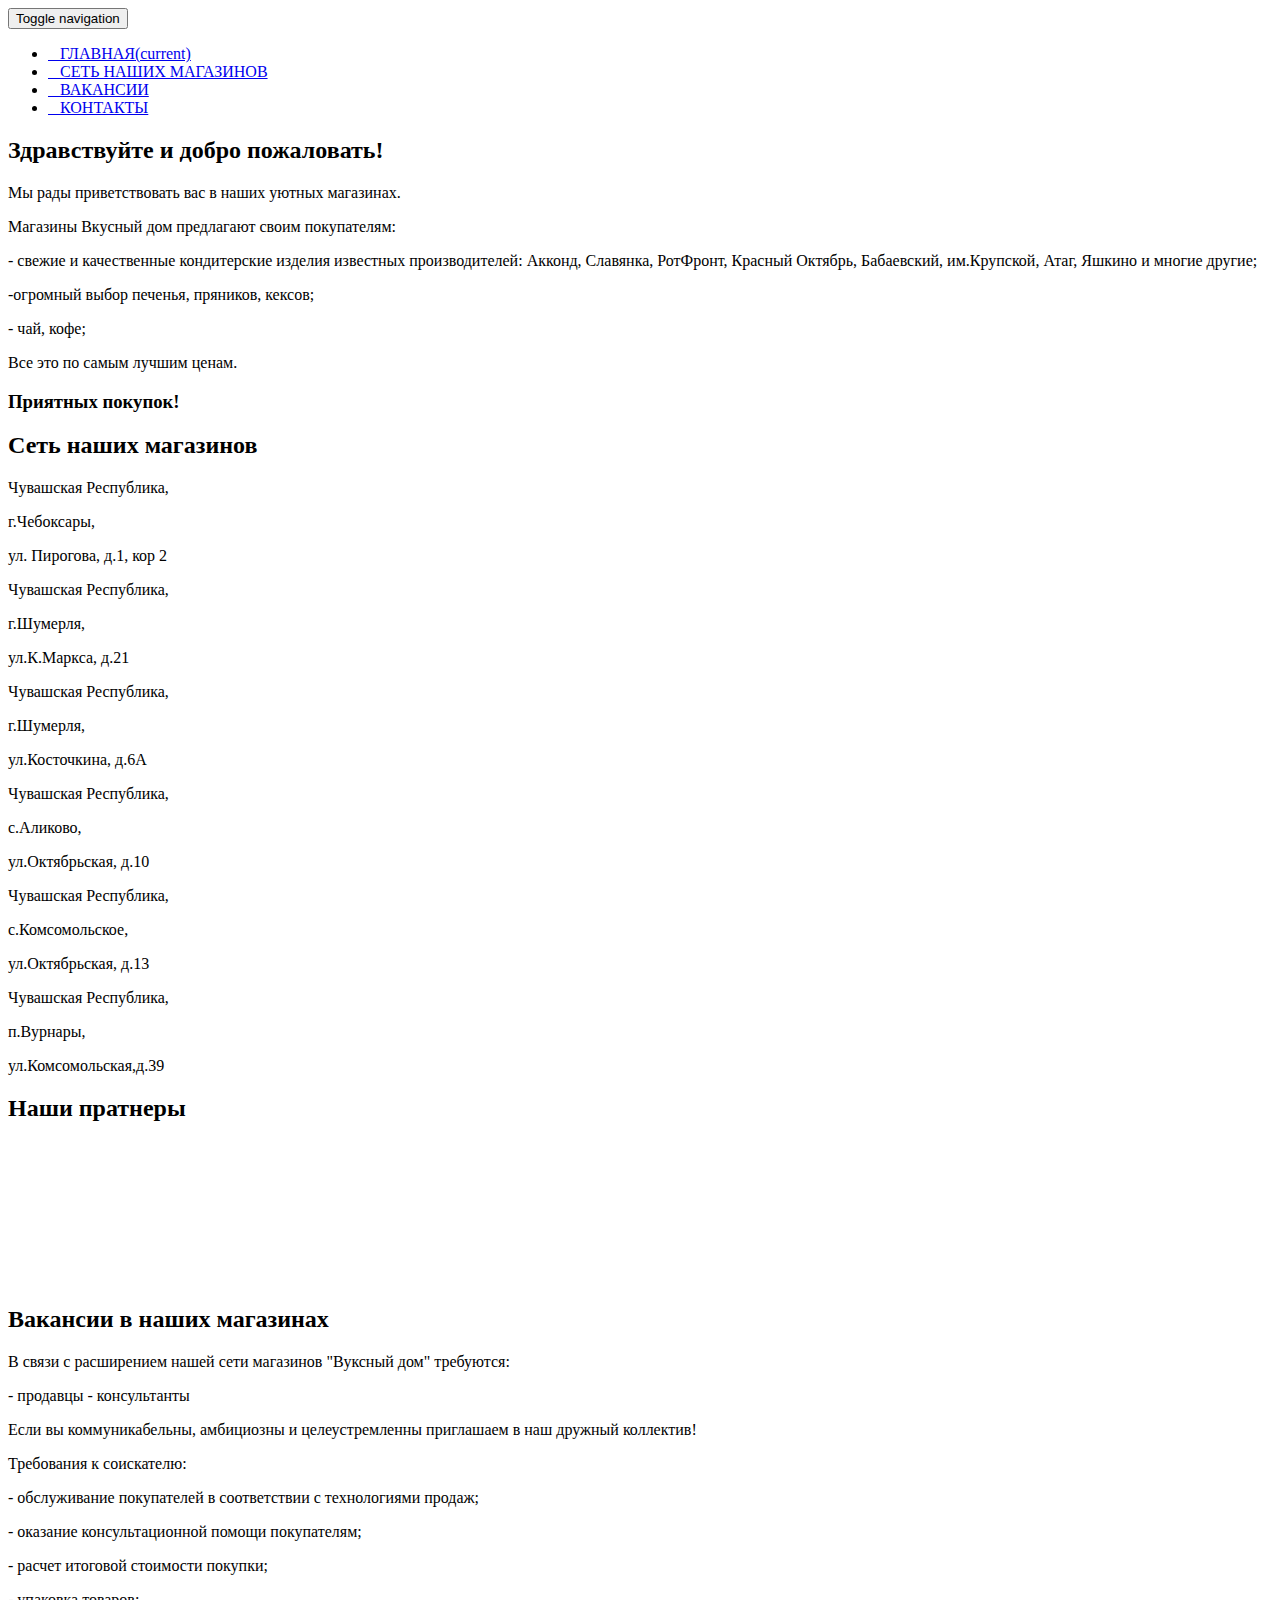
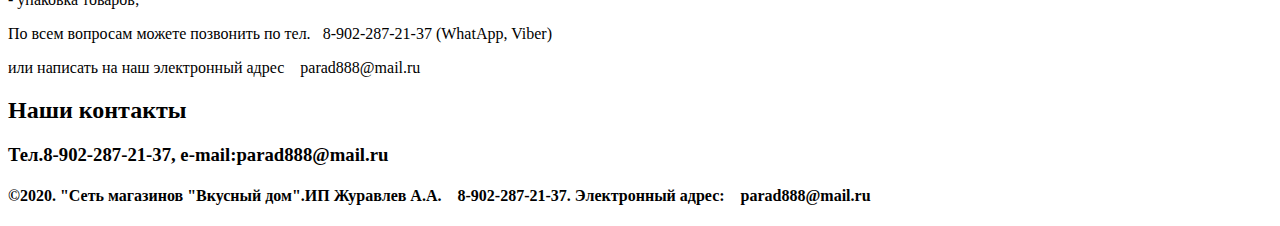
==== index.html @ d44b15dd "Add files via upload" ====
<!DOCTYPE html>
<html lang="en">
<head>
	<meta charset="UTF-8">
	<title>Вкусный дом</title>
     <link rel="shortcut icon" href="img/icon.png" type="image/png">


	<link rel="stylesheet" href="css/norma.css">
	<link rel="stylesheet" href="css/stylename.css">
	<link rel="stylesheet" href="css/vegas.min.css">
	<link rel="stylesheet" href="css/bootstrap.min.css">
	<link rel="stylesheet" href="css/bootstrap-theme.min.css">
	<link rel="stylesheet" href="css/st.css">
	<meta name="viewport" content="width=device-width, initial-scale=1.0">
</head>
<body>

    <nav class="navbar navbar-default " id="start1">
  <div class="container-fluid navbar-color">
    
    <div class="navbar-header">
      <button type="button" class="navbar-toggle collapsed" data-toggle="collapse" data-target="#bs-example-navbar-collapse-1" aria-expanded="false">
        <span class="sr-only">Toggle navigation</span>
        <span class="icon-bar"></span>
        <span class="icon-bar"></span>
        <span class="icon-bar"></span>
      </button>
    
    </div>
   
    <div class="collapse navbar-collapse" id="bs-example-navbar-collapse-1">
    	 
           <ul class="nav navbar-nav nav-center">
             <li><a id="fix-color" href="#start1"><span class="glyphicon glyphicon-home" aria-hidden="true"></span>&nbsp;&nbsp;&nbsp;ГЛАВНАЯ<span class="sr-only">(current)</span></a></li>
             <li><a id="fix-color"href="#net2"><span class="glyphicon glyphicon-sort-by-attributes" aria-hidden="true"></span>&nbsp;&nbsp;&nbsp;СЕТЬ НАШИХ МАГАЗИНОВ</a></li>
             <li><a id="fix-color" href="#hand2"><span class="glyphicon glyphicon-folder-open" aria-hidden="true"></span>&nbsp;&nbsp;&nbsp;ВАКАНСИИ</a></li>
             <li><a id="fix-color" href="#map4"><span class="glyphicon glyphicon-send" aria-hidden="true"></span>&nbsp;&nbsp;&nbsp;КОНТАКТЫ</a></li>
          

          </ul>
  
    </div><!-- /.navbar-collapse -->  
  </div><!-- /.container-fluid -->  
</nav>
<div class="main-slider">
	<div class="img-inner">
		
	</div>
</div>

<div class="info">
	<div class="jumbotron">
    <h2>Здравствуйте и добро пожаловать!</h2>
    <div class="info-txt">
      <p>
Мы рады приветствовать вас в наших уютных магазинах.
</p>
<p>
Магазины <span>Вкусный дом</span> предлагают своим покупателям:</p>
<p class="fix-p">
- свежие и качественные кондитерские изделия известных производителей: <span>Акконд, Славянка, РотФронт, Красный Октябрь, Бабаевский, им.Крупской, Атаг, Яшкино</span> и многие другие;</p>
<p class="fix-p">
	<span>
-огромный выбор печенья, пряников, кексов;
</span>
</p>
<p class="fix-p">
	<span>
- чай, кофе;
</span>
</p>
<p>
Все это по самым лучшим ценам.
</p>
<h3 class="fix-txt">

Приятных покупок!

</h3>
 </div> 
</div>
</div>
<div class="net" id="net2">
	<h2>Сеть наших магазинов</h2>
	<div class="net-inner">
		<div class="row">
  <div class="col-md-4">
  	<div class="abr">
  		 <p>Чувашская Республика,</p>
         <p>г.Чебоксары, </p>
         <p>ул. Пирогова, д.1, кор 2 </p>
  	</div>
  </div>
  <div class="col-md-4">
  	<div class="abr">
  		<p>Чувашская Республика,</p>
         <p>г.Шумерля, </p>
         <p>ул.К.Маркса, д.21 </p>
  	</div>
  </div>
  <div class="col-md-4">
  	<div class="abr">
  		<p>Чувашская Республика,</p>
        <p>г.Шумерля, </p>
        <p>ул.Косточкина, д.6А </p>
  	</div>
  </div>
</div>

<div class="row">
  <div class="col-md-4">
  	<div class="abr">
  		<p>Чувашская Республика,</p>
        <p>с.Аликово, </p>
        <p>ул.Октябрьская, д.10 </p>
  	</div>
  </div>
  <div class="col-md-4">
  	<div class="abr">
  		<p>Чувашская Республика,</p>
        <p>c.Комсомольское, </p>
        <p> ул.Октябрьская, д.13 </p>
  	</div>
  </div>
  <div class="col-md-4">
  	<div class="abr">
  		<p>Чувашская Республика,</p>
        <p>п.Вурнары, </p>
        <p> ул.Комсомольская,д.39 </p>
  	</div>
  </div>
</div>
	</div>
	
</div>

<div class="partner">
	<h2>Наши пратнеры</h2>
	<div class="partner-inner">
		<div class="row">
  <div class="col-md-1"></div>
  <div class="col-md-1"></div>
  <div class="col-md-1 col-xs-4 fix-img">
  	<img src="img/800px-Akkond.png" alt="">
  </div>
  <div class="col-md-1 col-xs-4 fix-img">
  	<img src="img/logo-slavyanka-konfi-200x200-1.png" alt="">
  </div>
  <div class="col-md-1 col-xs-4 fix-img">
  	<img src="img/2228.jpg" alt="">
  </div>
  <div class="col-md-1 col-xs-4 fix-img">
  	<img src="img/krokt.png" alt="">
  </div>
  <div class="col-md-1 col-xs-4 fix-img">
  	<img src="img/logotip-babaevskiy.png" alt="">
  </div>
  <div class="col-md-1 col-xs-4 fix-img">
  	<img src="img/329055.jpg" alt="">
  </div>
  <div class="col-md-1 col-xs-4 fix-img">
  	<img src="img/logo.svg" alt="">
  </div>
  <div class="col-md-1 col-xs-4 fix-img">
  	<img src="img/4b839c329f8845f5aeb926e1fb13132d.png" alt="">
  </div>
  <div class="col-md-1"></div>
  <div class="col-md-1"></div>
</div>
	</div>
</div>


<div class="hand" id="hand2">
	<div class="jumbotron">
	<h2>Вакансии в наших магазинах</h2>
	<div class="hand-inner">
		 <p>
                  В связи с расширением нашей сети магазинов <span>"Вуксный дом"</span> требуются:

                </p>
                <p class="fix-p">
                  <span>
                  - продавцы - консультанты
                </span>
                </p>
                <p>Если вы коммуникабельны, амбициозны и целеустремленны приглашаем в наш дружный коллектив!</p>
                <p>
                  Требования к соискателю:
                </p>
               
                <p class="fix-p">  
- обслуживание покупателей в соответствии с технологиями продаж;
</p>
<p class="fix-p">
- оказание консультационной помощи покупателям; 
</p>
<p class="fix-p">
- расчет итоговой стоимости покупки;
</p>
<p class="fix-p">
- упаковка товаров;
</p>

                </p>

                <p class="ot-txt">
                  По всем вопросам можете позвонить по тел.&nbsp;&nbsp;<span class="glyphicon glyphicon-phone" aria-hidden="true"></span>&nbsp;<span>8-902-287-21-37</span> (WhatApp, Viber)
                 </p>
                 <p> 
                   или написать на наш электронный адрес&nbsp;&nbsp;<span class="glyphicon glyphicon-envelope" aria-hidden="true"></span>&nbsp; 
                   <span>parad888@mail.ru</span>
                </p>
                <p>
		
	</div>
	</div>
</div>

<div class="map" id="map4">
	
	<h2>Наши контакты</h2>
	<h3>Тел.8-902-287-21-37, e-mail:parad888@mail.ru</h3>
	<div class="map-inner">
		<script type="text/javascript" charset="utf-8" async src="https://api-maps.yandex.ru/services/constructor/1.0/js/?um=constructor%3A91d2927d6463332c0a18b48e39a8e943d286723589725eb35ec4e89495b55d3d&amp;width=100%25&amp;height=440&amp;lang=ru_RU&amp;scroll=true"></script>
	</div>
    

</div>

<div class="foot">
	<h4>©2020. "Сеть магазинов "Вкусный дом".ИП Журавлев А.А.&nbsp;&nbsp;<span class="glyphicon glyphicon-phone" aria-hidden="true"></span>&nbsp; 8-902-287-21-37. Электронный адрес:&nbsp;&nbsp;<span class="glyphicon glyphicon-envelope" aria-hidden="true"></span>&nbsp; parad888@mail.ru</h4>
	
</div>

<script src="js/jquery-3.4.1.min.js"></script>	
<script src="js/bootstrap.min.js"></script>	
<script src="js/vegas.js"></script>	
<script src="js/main.js"></script>
</body>
</html>
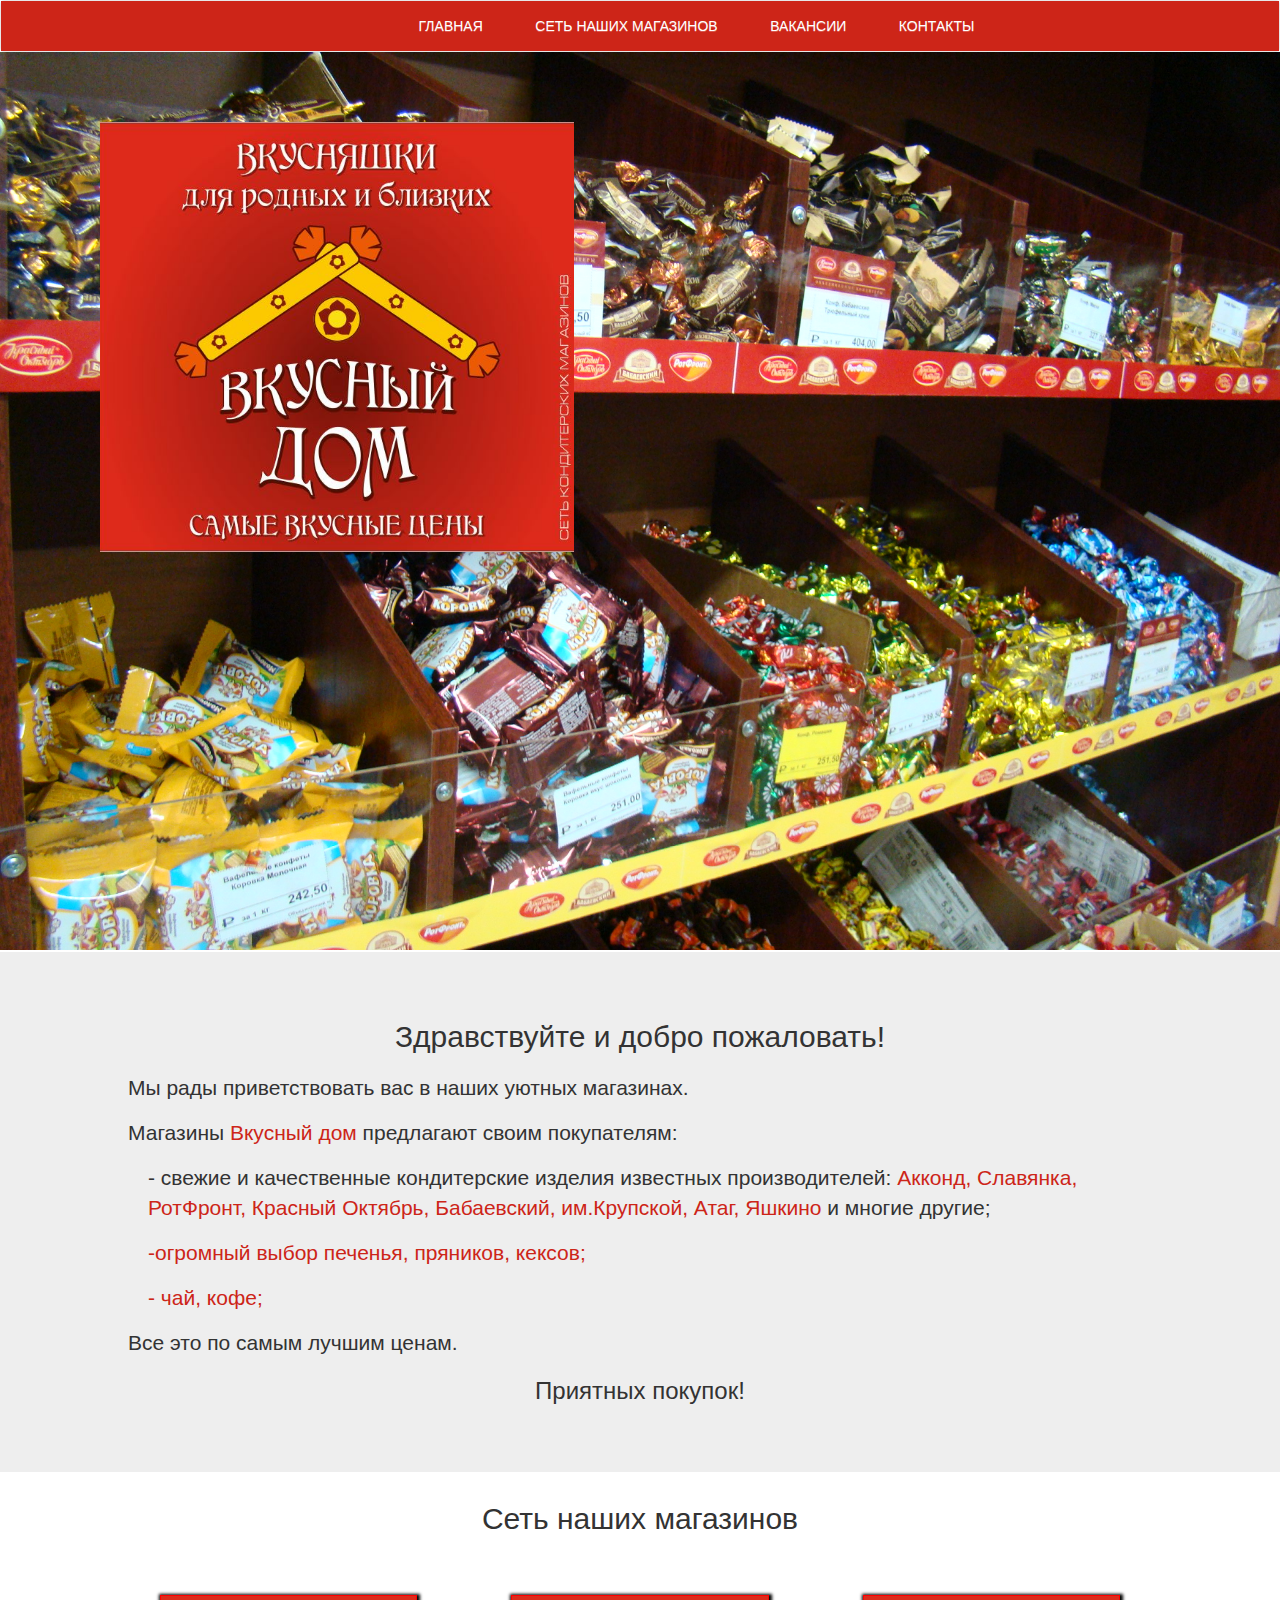
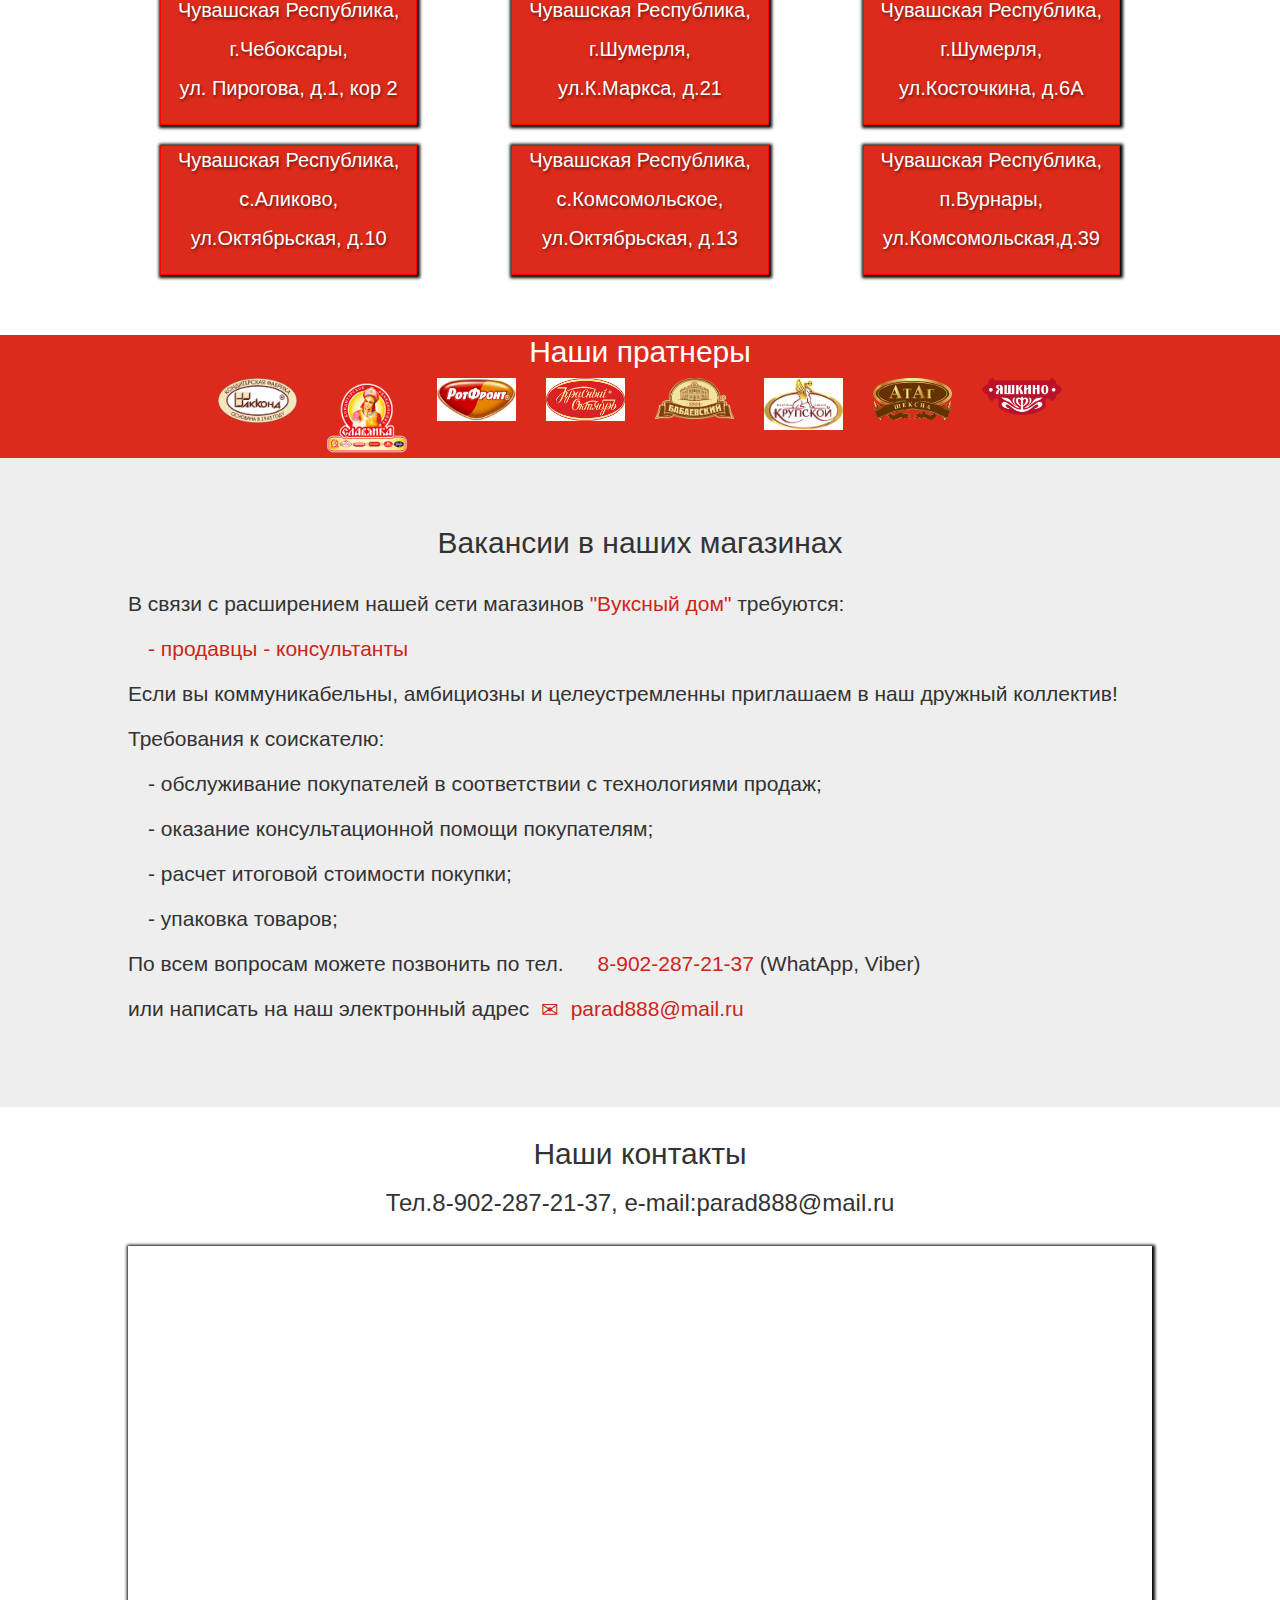
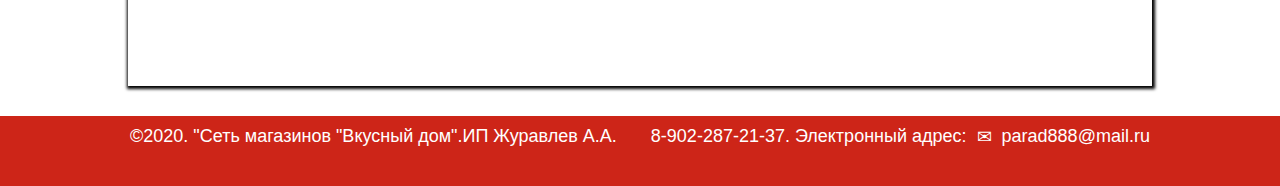
==== commit dbdd8a54: "Update index.html" ====
--- a/index.html
+++ b/index.html
@@ -13,6 +13,7 @@
 	<link rel="stylesheet" href="css/bootstrap-theme.min.css">
 	<link rel="stylesheet" href="css/st.css">
 	<meta name="viewport" content="width=device-width, initial-scale=1.0">
+	<meta name="yandex-verification" content="60847512255c39f0" />
 </head>
 <body>
 
@@ -239,4 +240,4 @@
 <script src="js/vegas.js"></script>	
 <script src="js/main.js"></script>
 </body>
-</html>+</html>
--- a/css/norma.css
+++ b/css/norma.css
@@ -0,0 +1,349 @@
+/*! normalize.css v8.0.1 | MIT License | github.com/necolas/normalize.css */
+
+/* Document
+   ========================================================================== */
+
+/**
+ * 1. Correct the line height in all browsers.
+ * 2. Prevent adjustments of font size after orientation changes in iOS.
+ */
+
+html {
+  line-height: 1.15; /* 1 */
+  -webkit-text-size-adjust: 100%; /* 2 */
+}
+
+/* Sections
+   ========================================================================== */
+
+/**
+ * Remove the margin in all browsers.
+ */
+
+body {
+  margin: 0;
+}
+
+/**
+ * Render the `main` element consistently in IE.
+ */
+
+main {
+  display: block;
+}
+
+/**
+ * Correct the font size and margin on `h1` elements within `section` and
+ * `article` contexts in Chrome, Firefox, and Safari.
+ */
+
+h1 {
+  font-size: 2em;
+  margin: 0.67em 0;
+}
+
+/* Grouping content
+   ========================================================================== */
+
+/**
+ * 1. Add the correct box sizing in Firefox.
+ * 2. Show the overflow in Edge and IE.
+ */
+
+hr {
+  box-sizing: content-box; /* 1 */
+  height: 0; /* 1 */
+  overflow: visible; /* 2 */
+}
+
+/**
+ * 1. Correct the inheritance and scaling of font size in all browsers.
+ * 2. Correct the odd `em` font sizing in all browsers.
+ */
+
+pre {
+  font-family: monospace, monospace; /* 1 */
+  font-size: 1em; /* 2 */
+}
+
+/* Text-level semantics
+   ========================================================================== */
+
+/**
+ * Remove the gray background on active links in IE 10.
+ */
+
+a {
+  background-color: transparent;
+}
+
+/**
+ * 1. Remove the bottom border in Chrome 57-
+ * 2. Add the correct text decoration in Chrome, Edge, IE, Opera, and Safari.
+ */
+
+abbr[title] {
+  border-bottom: none; /* 1 */
+  text-decoration: underline; /* 2 */
+  text-decoration: underline dotted; /* 2 */
+}
+
+/**
+ * Add the correct font weight in Chrome, Edge, and Safari.
+ */
+
+b,
+strong {
+  font-weight: bolder;
+}
+
+/**
+ * 1. Correct the inheritance and scaling of font size in all browsers.
+ * 2. Correct the odd `em` font sizing in all browsers.
+ */
+
+code,
+kbd,
+samp {
+  font-family: monospace, monospace; /* 1 */
+  font-size: 1em; /* 2 */
+}
+
+/**
+ * Add the correct font size in all browsers.
+ */
+
+small {
+  font-size: 80%;
+}
+
+/**
+ * Prevent `sub` and `sup` elements from affecting the line height in
+ * all browsers.
+ */
+
+sub,
+sup {
+  font-size: 75%;
+  line-height: 0;
+  position: relative;
+  vertical-align: baseline;
+}
+
+sub {
+  bottom: -0.25em;
+}
+
+sup {
+  top: -0.5em;
+}
+
+/* Embedded content
+   ========================================================================== */
+
+/**
+ * Remove the border on images inside links in IE 10.
+ */
+
+img {
+  border-style: none;
+}
+
+/* Forms
+   ========================================================================== */
+
+/**
+ * 1. Change the font styles in all browsers.
+ * 2. Remove the margin in Firefox and Safari.
+ */
+
+button,
+input,
+optgroup,
+select,
+textarea {
+  font-family: inherit; /* 1 */
+  font-size: 100%; /* 1 */
+  line-height: 1.15; /* 1 */
+  margin: 0; /* 2 */
+}
+
+/**
+ * Show the overflow in IE.
+ * 1. Show the overflow in Edge.
+ */
+
+button,
+input { /* 1 */
+  overflow: visible;
+}
+
+/**
+ * Remove the inheritance of text transform in Edge, Firefox, and IE.
+ * 1. Remove the inheritance of text transform in Firefox.
+ */
+
+button,
+select { /* 1 */
+  text-transform: none;
+}
+
+/**
+ * Correct the inability to style clickable types in iOS and Safari.
+ */
+
+button,
+[type="button"],
+[type="reset"],
+[type="submit"] {
+  -webkit-appearance: button;
+}
+
+/**
+ * Remove the inner border and padding in Firefox.
+ */
+
+button::-moz-focus-inner,
+[type="button"]::-moz-focus-inner,
+[type="reset"]::-moz-focus-inner,
+[type="submit"]::-moz-focus-inner {
+  border-style: none;
+  padding: 0;
+}
+
+/**
+ * Restore the focus styles unset by the previous rule.
+ */
+
+button:-moz-focusring,
+[type="button"]:-moz-focusring,
+[type="reset"]:-moz-focusring,
+[type="submit"]:-moz-focusring {
+  outline: 1px dotted ButtonText;
+}
+
+/**
+ * Correct the padding in Firefox.
+ */
+
+fieldset {
+  padding: 0.35em 0.75em 0.625em;
+}
+
+/**
+ * 1. Correct the text wrapping in Edge and IE.
+ * 2. Correct the color inheritance from `fieldset` elements in IE.
+ * 3. Remove the padding so developers are not caught out when they zero out
+ *    `fieldset` elements in all browsers.
+ */
+
+legend {
+  box-sizing: border-box; /* 1 */
+  color: inherit; /* 2 */
+  display: table; /* 1 */
+  max-width: 100%; /* 1 */
+  padding: 0; /* 3 */
+  white-space: normal; /* 1 */
+}
+
+/**
+ * Add the correct vertical alignment in Chrome, Firefox, and Opera.
+ */
+
+progress {
+  vertical-align: baseline;
+}
+
+/**
+ * Remove the default vertical scrollbar in IE 10+.
+ */
+
+textarea {
+  overflow: auto;
+}
+
+/**
+ * 1. Add the correct box sizing in IE 10.
+ * 2. Remove the padding in IE 10.
+ */
+
+[type="checkbox"],
+[type="radio"] {
+  box-sizing: border-box; /* 1 */
+  padding: 0; /* 2 */
+}
+
+/**
+ * Correct the cursor style of increment and decrement buttons in Chrome.
+ */
+
+[type="number"]::-webkit-inner-spin-button,
+[type="number"]::-webkit-outer-spin-button {
+  height: auto;
+}
+
+/**
+ * 1. Correct the odd appearance in Chrome and Safari.
+ * 2. Correct the outline style in Safari.
+ */
+
+[type="search"] {
+  -webkit-appearance: textfield; /* 1 */
+  outline-offset: -2px; /* 2 */
+}
+
+/**
+ * Remove the inner padding in Chrome and Safari on macOS.
+ */
+
+[type="search"]::-webkit-search-decoration {
+  -webkit-appearance: none;
+}
+
+/**
+ * 1. Correct the inability to style clickable types in iOS and Safari.
+ * 2. Change font properties to `inherit` in Safari.
+ */
+
+::-webkit-file-upload-button {
+  -webkit-appearance: button; /* 1 */
+  font: inherit; /* 2 */
+}
+
+/* Interactive
+   ========================================================================== */
+
+/*
+ * Add the correct display in Edge, IE 10+, and Firefox.
+ */
+
+details {
+  display: block;
+}
+
+/*
+ * Add the correct display in all browsers.
+ */
+
+summary {
+  display: list-item;
+}
+
+/* Misc
+   ========================================================================== */
+
+/**
+ * Add the correct display in IE 10+.
+ */
+
+template {
+  display: none;
+}
+
+/**
+ * Add the correct display in IE 10.
+ */
+
+[hidden] {
+  display: none;
+}--- a/css/stylename.css
+++ b/css/stylename.css
@@ -0,0 +1,13 @@
+/* ФАЙЛ подключения шрифтов */
+
+	@font-face {
+			font-family: "IstokWebRegular";
+			src: url("../fonts/IstokWebRegular/IstokWebRegular.eot");
+			src: url("../fonts/IstokWebRegular/IstokWebRegular.eot?#iefix")format("embedded-opentype"),
+			url("../fonts/IstokWebRegular/IstokWebRegular.woff") format("woff"),
+			url("../fonts/IstokWebRegular/IstokWebRegular.ttf") format("truetype");
+			font-style: normal;
+			font-weight: normal;
+	}
+
+	--- a/css/vegas.min.css
+++ b/css/vegas.min.css
@@ -0,0 +1,2 @@
+.vegas-overlay,.vegas-slide,.vegas-slide-inner,.vegas-timer,.vegas-wrapper{position:absolute;top:0;left:0;bottom:0;right:0;overflow:hidden;border:none;padding:0;margin:0}.vegas-overlay{opacity:.5;background:url(overlays/02.png) center center}.vegas-timer{top:auto;bottom:0;height:2px}.vegas-timer-progress{width:0;height:100%;background:#fff;transition:width ease-out}.vegas-timer-running .vegas-timer-progress{width:100%}.vegas-slide,.vegas-slide-inner{margin:0;padding:0;background:center center no-repeat;-webkit-transform:translateZ(0);transform:translateZ(0);will-change:transform,opacity}body .vegas-container{overflow:hidden!important;position:relative}.vegas-video{min-width:100%;min-height:100%;width:auto;height:auto}body.vegas-container{overflow:auto;position:static;z-index:-2}body.vegas-container>.vegas-overlay,body.vegas-container>.vegas-slide,body.vegas-container>.vegas-timer{position:fixed;z-index:-1}.vegas-transition-blur,.vegas-transition-blur2{opacity:0;-webkit-filter:blur(32px) brightness(1.01);filter:blur(32px) brightness(1.01)}.vegas-transition-blur-in,.vegas-transition-blur2-in{opacity:1;-webkit-filter:blur(0) brightness(1.01);filter:blur(0) brightness(1.01)}.vegas-transition-blur2-out{opacity:0}.vegas-transition-burn,.vegas-transition-burn2{opacity:0;-webkit-filter:contrast(1000%) saturate(1000%);filter:contrast(1000%) saturate(1000%)}.vegas-transition-burn-in,.vegas-transition-burn2-in{opacity:1;-webkit-filter:contrast(100%) saturate(100%);filter:contrast(100%) saturate(100%)}.vegas-transition-burn2-out{opacity:0;-webkit-filter:contrast(1000%) saturate(1000%);filter:contrast(1000%) saturate(1000%)}.vegas-transition-fade,.vegas-transition-fade2{opacity:0}.vegas-transition-fade-in,.vegas-transition-fade2-in{opacity:1}.vegas-transition-fade2-out{opacity:0}.vegas-transition-flash,.vegas-transition-flash2{opacity:0;-webkit-filter:brightness(25);filter:brightness(25)}.vegas-transition-flash-in,.vegas-transition-flash2-in{opacity:1;-webkit-filter:brightness(1);filter:brightness(1)}.vegas-transition-flash2-out{opacity:0;-webkit-filter:brightness(25);filter:brightness(25)}.vegas-transition-negative,.vegas-transition-negative2{opacity:0;-webkit-filter:invert(100%);filter:invert(100%)}.vegas-transition-negative-in,.vegas-transition-negative2-in{opacity:1;-webkit-filter:invert(0);filter:invert(0)}.vegas-transition-negative2-out{opacity:0;-webkit-filter:invert(100%);filter:invert(100%)}.vegas-transition-slideDown,.vegas-transition-slideDown2{-webkit-transform:translateY(-100%);transform:translateY(-100%)}.vegas-transition-slideDown-in,.vegas-transition-slideDown2-in{-webkit-transform:translateY(0);transform:translateY(0)}.vegas-transition-slideDown2-out{-webkit-transform:translateY(100%);transform:translateY(100%)}.vegas-transition-slideLeft,.vegas-transition-slideLeft2{-webkit-transform:translateX(100%);transform:translateX(100%)}.vegas-transition-slideLeft-in,.vegas-transition-slideLeft2-in{-webkit-transform:translateX(0);transform:translateX(0)}.vegas-transition-slideLeft2-out,.vegas-transition-slideRight,.vegas-transition-slideRight2{-webkit-transform:translateX(-100%);transform:translateX(-100%)}.vegas-transition-slideRight-in,.vegas-transition-slideRight2-in{-webkit-transform:translateX(0);transform:translateX(0)}.vegas-transition-slideRight2-out{-webkit-transform:translateX(100%);transform:translateX(100%)}.vegas-transition-slideUp,.vegas-transition-slideUp2{-webkit-transform:translateY(100%);transform:translateY(100%)}.vegas-transition-slideUp-in,.vegas-transition-slideUp2-in{-webkit-transform:translateY(0);transform:translateY(0)}.vegas-transition-slideUp2-out{-webkit-transform:translateY(-100%);transform:translateY(-100%)}.vegas-transition-swirlLeft,.vegas-transition-swirlLeft2{-webkit-transform:scale(2) rotate(35deg);transform:scale(2) rotate(35deg);opacity:0}.vegas-transition-swirlLeft-in,.vegas-transition-swirlLeft2-in{-webkit-transform:scale(1) rotate(0);transform:scale(1) rotate(0);opacity:1}.vegas-transition-swirlLeft2-out,.vegas-transition-swirlRight,.vegas-transition-swirlRight2{-webkit-transform:scale(2) rotate(-35deg);transform:scale(2) rotate(-35deg);opacity:0}.vegas-transition-swirlRight-in,.vegas-transition-swirlRight2-in{-webkit-transform:scale(1) rotate(0);transform:scale(1) rotate(0);opacity:1}.vegas-transition-swirlRight2-out{-webkit-transform:scale(2) rotate(35deg);transform:scale(2) rotate(35deg);opacity:0}.vegas-transition-zoomIn,.vegas-transition-zoomIn2{-webkit-transform:scale(0);transform:scale(0);opacity:0}.vegas-transition-zoomIn-in,.vegas-transition-zoomIn2-in{-webkit-transform:scale(1);transform:scale(1);opacity:1}.vegas-transition-zoomIn2-out,.vegas-transition-zoomOut,.vegas-transition-zoomOut2{-webkit-transform:scale(2);transform:scale(2);opacity:0}.vegas-transition-zoomOut-in,.vegas-transition-zoomOut2-in{-webkit-transform:scale(1);transform:scale(1);opacity:1}.vegas-transition-zoomOut2-out{-webkit-transform:scale(0);transform:scale(0);opacity:0}.vegas-animation-kenburns{-webkit-animation:kenburns ease-out;animation:kenburns ease-out}@-webkit-keyframes kenburns{0%{-webkit-transform:scale(1.5);transform:scale(1.5)}100%{-webkit-transform:scale(1);transform:scale(1)}}@keyframes kenburns{0%{-webkit-transform:scale(1.5);transform:scale(1.5)}100%{-webkit-transform:scale(1);transform:scale(1)}}.vegas-animation-kenburnsDownLeft{-webkit-animation:kenburnsDownLeft ease-out;animation:kenburnsDownLeft ease-out}@-webkit-keyframes kenburnsDownLeft{0%{-webkit-transform:scale(1.5) translate(10%,-10%);transform:scale(1.5) translate(10%,-10%)}100%{-webkit-transform:scale(1) translate(0,0);transform:scale(1) translate(0,0)}}@keyframes kenburnsDownLeft{0%{-webkit-transform:scale(1.5) translate(10%,-10%);transform:scale(1.5) translate(10%,-10%)}100%{-webkit-transform:scale(1) translate(0,0);transform:scale(1) translate(0,0)}}.vegas-animation-kenburnsDownRight{-webkit-animation:kenburnsDownRight ease-out;animation:kenburnsDownRight ease-out}@-webkit-keyframes kenburnsDownRight{0%{-webkit-transform:scale(1.5) translate(-10%,-10%);transform:scale(1.5) translate(-10%,-10%)}100%{-webkit-transform:scale(1) translate(0,0);transform:scale(1) translate(0,0)}}@keyframes kenburnsDownRight{0%{-webkit-transform:scale(1.5) translate(-10%,-10%);transform:scale(1.5) translate(-10%,-10%)}100%{-webkit-transform:scale(1) translate(0,0);transform:scale(1) translate(0,0)}}.vegas-animation-kenburnsDown{-webkit-animation:kenburnsDown ease-out;animation:kenburnsDown ease-out}@-webkit-keyframes kenburnsDown{0%{-webkit-transform:scale(1.5) translate(0,-10%);transform:scale(1.5) translate(0,-10%)}100%{-webkit-transform:scale(1) translate(0,0);transform:scale(1) translate(0,0)}}@keyframes kenburnsDown{0%{-webkit-transform:scale(1.5) translate(0,-10%);transform:scale(1.5) translate(0,-10%)}100%{-webkit-transform:scale(1) translate(0,0);transform:scale(1) translate(0,0)}}.vegas-animation-kenburnsLeft{-webkit-animation:kenburnsLeft ease-out;animation:kenburnsLeft ease-out}@-webkit-keyframes kenburnsLeft{0%{-webkit-transform:scale(1.5) translate(10%,0);transform:scale(1.5) translate(10%,0)}100%{-webkit-transform:scale(1) translate(0,0);transform:scale(1) translate(0,0)}}@keyframes kenburnsLeft{0%{-webkit-transform:scale(1.5) translate(10%,0);transform:scale(1.5) translate(10%,0)}100%{-webkit-transform:scale(1) translate(0,0);transform:scale(1) translate(0,0)}}.vegas-animation-kenburnsRight{-webkit-animation:kenburnsRight ease-out;animation:kenburnsRight ease-out}@-webkit-keyframes kenburnsRight{0%{-webkit-transform:scale(1.5) translate(-10%,0);transform:scale(1.5) translate(-10%,0)}100%{-webkit-transform:scale(1) translate(0,0);transform:scale(1) translate(0,0)}}@keyframes kenburnsRight{0%{-webkit-transform:scale(1.5) translate(-10%,0);transform:scale(1.5) translate(-10%,0)}100%{-webkit-transform:scale(1) translate(0,0);transform:scale(1) translate(0,0)}}.vegas-animation-kenburnsUpLeft{-webkit-animation:kenburnsUpLeft ease-out;animation:kenburnsUpLeft ease-out}@-webkit-keyframes kenburnsUpLeft{0%{-webkit-transform:scale(1.5) translate(10%,10%);transform:scale(1.5) translate(10%,10%)}100%{-webkit-transform:scale(1) translate(0,0);transform:scale(1) translate(0,0)}}@keyframes kenburnsUpLeft{0%{-webkit-transform:scale(1.5) translate(10%,10%);transform:scale(1.5) translate(10%,10%)}100%{-webkit-transform:scale(1) translate(0,0);transform:scale(1) translate(0,0)}}.vegas-animation-kenburnsUpRight{-webkit-animation:kenburnsUpRight ease-out;animation:kenburnsUpRight ease-out}@-webkit-keyframes kenburnsUpRight{0%{-webkit-transform:scale(1.5) translate(-10%,10%);transform:scale(1.5) translate(-10%,10%)}100%{-webkit-transform:scale(1) translate(0,0);transform:scale(1) translate(0,0)}}@keyframes kenburnsUpRight{0%{-webkit-transform:scale(1.5) translate(-10%,10%);transform:scale(1.5) translate(-10%,10%)}100%{-webkit-transform:scale(1) translate(0,0);transform:scale(1) translate(0,0)}}.vegas-animation-kenburnsUp{-webkit-animation:kenburnsUp ease-out;animation:kenburnsUp ease-out}@-webkit-keyframes kenburnsUp{0%{-webkit-transform:scale(1.5) translate(0,10%);transform:scale(1.5) translate(0,10%)}100%{-webkit-transform:scale(1) translate(0,0);transform:scale(1) translate(0,0)}}@keyframes kenburnsUp{0%{-webkit-transform:scale(1.5) translate(0,10%);transform:scale(1.5) translate(0,10%)}100%{-webkit-transform:scale(1) translate(0,0);transform:scale(1) translate(0,0)}}
+/*# sourceMappingURL=vegas.min.css.map */
--- a/css/st.css
+++ b/css/st.css
@@ -0,0 +1,277 @@
+.nav-center {
+	    margin-left: 350px;
+	   
+}
+
+#fix-color {
+	color:#fff;
+}
+
+
+#fix-color:hover {
+	color:#000;
+	border-bottom: 3px solid #fff;
+}
+.main-slider {
+	width: 100%;
+	height: 100vh;
+	margin-top: -20px;
+	
+}
+
+.navbar-color {
+     background-color: #CD2518;
+
+}
+
+.img-inner {
+	width: 37%;
+	height: 430px;
+	margin-top: 70px;
+    margin-left: 100px;
+	background: url('../img/logo.jpg') no-repeat center/cover;
+}
+
+.info {
+	width: 100%;
+	height: auto;
+	
+}
+
+.info h2 {
+	text-align: center;
+}
+
+.info-txt {
+	width: 80%;
+	height: auto;
+	margin: 20px auto;
+}
+
+.info-txt span {
+	color:#CD2518;
+}
+
+.fix-txt {
+	text-align: center;
+}
+
+.fix-p {
+	margin-left: 20px;
+}
+
+.net {
+	width: 100%;
+	height: auto;
+}
+
+.net h2 {
+	text-align: center;
+}
+
+.net-inner {
+	width: 80%;
+	height: auto;
+	margin: 50px auto;
+	
+}
+
+.abr {
+	width: 80%;
+	height: 130px;
+	margin: 10px auto;
+	border:1px solid red;
+	background-color: #DC2B1B;
+	box-shadow:1px 1px 3px 2px rgba(0,0,0,1);
+-webkit-box-shadow:1px 1px 3px 2px rgba(0,0,0,1);
+-moz-box-shadow:1px 1px 3px 2px rgba(0,0,0,1);
+}
+
+.abr:hover {
+	width: 80%;
+	height: 130px;
+	margin: 10px auto;
+	border:1px solid red;
+	background-color: #DC2B1B;
+	box-shadow:1px 1px 10px 2px rgba(0,0,0,1);
+-webkit-box-shadow:1px 1px 10px 2px rgba(0,0,0,1);
+-moz-box-shadow:1px 1px 10px 2px rgba(0,0,0,1);
+}
+
+
+
+.abr p {
+	font-size: 20px;
+	text-align: center;
+	color:#fff;
+	text-shadow: 1px 2px 3px rgba(0, 0, 0, 0.5);
+}
+
+
+
+
+.partner {
+	width: 100%;
+	height: auto;
+	background-color: #DC2B1B;
+}
+
+.partner h2 {
+	text-align: center;
+	color:#fff;
+}
+
+.partner-inner {
+	width: 100%;
+	height: auto;
+	
+}
+
+.fix-img img {
+	max-width:100%;
+	height:auto;
+}
+
+.hand {
+	width: 100%;
+	height: auto;
+}
+
+.hand h2{
+	margin-top: 20px;
+	text-align: center;
+}
+
+.hand-inner {
+	width: 80%;
+	height: auto;
+	margin: 0 auto;
+	padding-top: 20px;
+    padding-bottom: 20px;
+	
+}
+
+.hand-inner span {
+	color:#CD2518;
+}
+
+.map {
+	width: 100%;
+	height: auto;
+
+}
+
+.map h2,h3 {
+	text-align: center;
+}
+
+.map-inner {
+	width: 80%;
+	height: 440px;
+	margin: 30px auto;
+	box-shadow:1px 1px 3px 2px rgba(0,0,0,1);
+-webkit-box-shadow:1px 1px 3px 2px rgba(0,0,0,1);
+-moz-box-shadow:1px 1px 3px 2px rgba(0,0,0,1);
+	
+
+}
+
+.foot {
+	width: 100%;
+    height: 70px;
+    color: #fff;
+    padding-top: 1px;
+    background-color: #CD2518;
+}
+
+.foot h4 {
+	text-align: center;
+	
+}
+
+@media only screen and (min-width : 700px) and (max-width : 900px) {
+.img-inner {
+    width: 50%;
+    height: 430px;
+    margin-top: 70px;
+    margin-left: 100px;
+    background: url('../img/logo.jpg') no-repeat center/cover;
+}
+
+
+.nav-center {
+    margin-left: 200px;
+}
+
+
+}
+
+
+@media only screen and (min-width : 500px) and (max-width : 699px) {
+.img-inner {
+    width: 60%;
+    height: 430px;
+    margin-top: 70px;
+    margin-left: 100px;
+    background: url('../img/logo.jpg') no-repeat center/cover;
+}
+
+
+.nav-center {
+    margin-left: 100px;
+}
+
+
+}
+
+
+@media only screen and (min-width : 350px) and (max-width : 499px) {
+.img-inner {
+    width: 80%;
+    height: 430px;
+    margin-top: 70px;
+    margin-left: 45px;
+    background: url('../img/logo.jpg') no-repeat center/cover;
+}
+
+
+.nav-center {
+    margin-left: 20px;
+}
+
+
+}
+
+
+@media only screen and (min-width : 100px) and (max-width : 349px)  {
+.abr p {
+   
+    text-align: center;
+    color:#fff;
+    text-shadow: 1px 2px 3px
+    rgba(0, 0, 0, 0.5);
+    font-size: 16px;
+}
+
+.img-inner {
+    width: 95%;
+    height: 430px;
+    margin-top: 70px;
+    margin-left: 5px;
+    background-size: contain;
+    background-image: url('../img/logo.jpg');
+
+}
+
+.foot h4 {
+    text-align: center;
+    font-size: 14px;
+}
+
+.nav-center {
+    margin-left: 1px;
+}
+
+
+
+}
